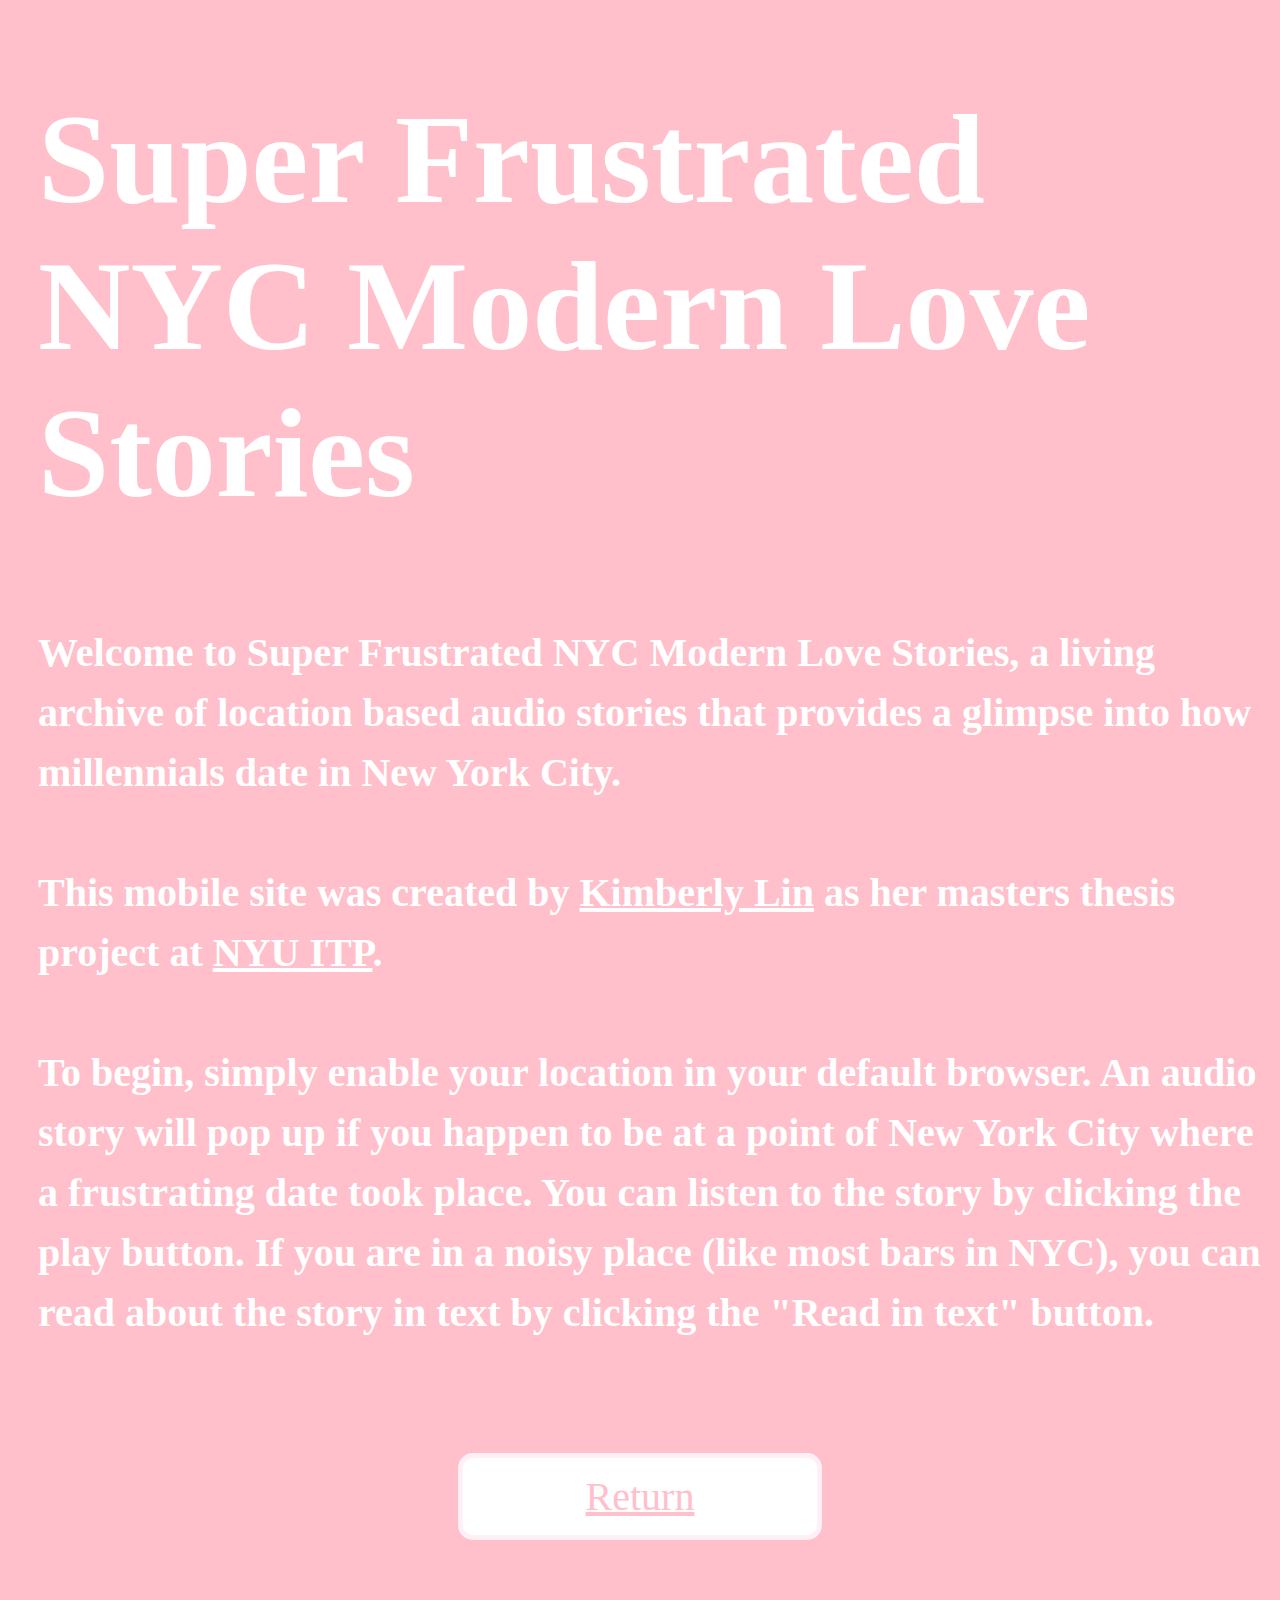
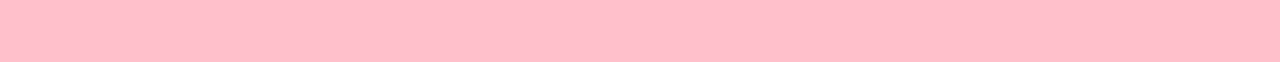
==== guidebook.html @ b8e69345 "added guidebook" ====
<!DOCTYPE html>
<html>
<head>
	<link rel="stylesheet" href="style.css">
</head>

<body>
  <h1>Super Frustrated NYC Modern Love Stories</h1>
  <h3>
    Welcome to Super Frustrated NYC Modern Love Stories, a living archive of location based audio stories that provides a glimpse into how millennials date in New York City.
  </h3>
  <h3>
    This mobile site was created by <a href="https://www.instagram.com/madbunnykim/" style="color: rgb(255,255,255)">Kimberly Lin</a> as her masters thesis project at <a href="https://www.instagram.com/itp_nyu/" style="color: rgb(255,255,255)">NYU ITP</a>.
  </h3>
  <h3>
    To begin, simply enable your location in your default browser. An audio story will pop up if you happen to be at a point of New York City where a frustrating date took place. You can listen to the story by clicking the play button. If you are in a noisy place (like most bars in NYC), you can read about the story in text by clicking the "Read in text" button.
  </h3>

<div class="button_container">
	<div class="cont_item"> <button><a href="index.html" style="color: rgb(255,192,203)">Return</a></button> </div>
</div>
<br>
<br>
<br>
</body>
</html>
---- style.css ----
body {
  background-color: pink;
}

.audiostory{
  width: 95%;
  padding-left: 30px;
  padding-right: 30px;
}

h1 {
  color: white;
  font-size: 8em;
  font-family: 'Verdana', Times, sans-serif;
  padding-left: 30px;
  padding-right: 30px;
}

h2 {
  color: LavenderBlush;
  font-size: 4em;
  font-family: 'Georgia', Times, serif;
  font-style: italic;
  padding-top: 10px;
  padding-bottom: 10px;
  padding-left: 30px;
}

h3 {
  color: white;
  font-size: 2.5em;
  font-family: 'Georgia', Times, serif;
  padding-top: 10px;
  padding-bottom: 10px;
  padding-left: 30px;
  line-height: 1.5em;
}

button {
  color: pink;
  background-color: white;
  font-size: 2.5em;
  font-family: 'Georgia', Times, serif;
  text-align:center;
  padding: 15px;
  width: 100%;
  border-radius: 15px;
  border: solid LavenderBlush 5px;
}

.button_container {
  width: 96%;
  padding-top: 20px;
  padding-bottom: 60px;
  padding-left: 2%;
  padding-right: 2%;
  margin-top: 80px;
  display: flex;
  justify-content: space-evenly;
}

p {
  color: IndianRed;
  font-size: 2em;
  font-family: 'Georgia', Times, serif;
  line-height: 1.5em;
  padding-bottom: 50px;
  padding-left: 50px;
  padding-right: 50px;
}

.text_container {
  width: 90%;
  margin-left: auto;
  margin-right: auto;
}
.cont_item {
  width: 30%;
}

#text_story {
  text-align: left;
}

/* form {
  width: 100%;
  display: inline;
  magin: 0px;
} */

/* FOR MOBILE */
@media only screen and (max-width: 945px) {
  .text_container {
    width: 100%;
  }
  .button_container {
    margin-top: 100px;
    margin-top: 50px;
  }
  p {
    font-size: 2.5em;
  }
  button {
    width: 40%;
  }
}
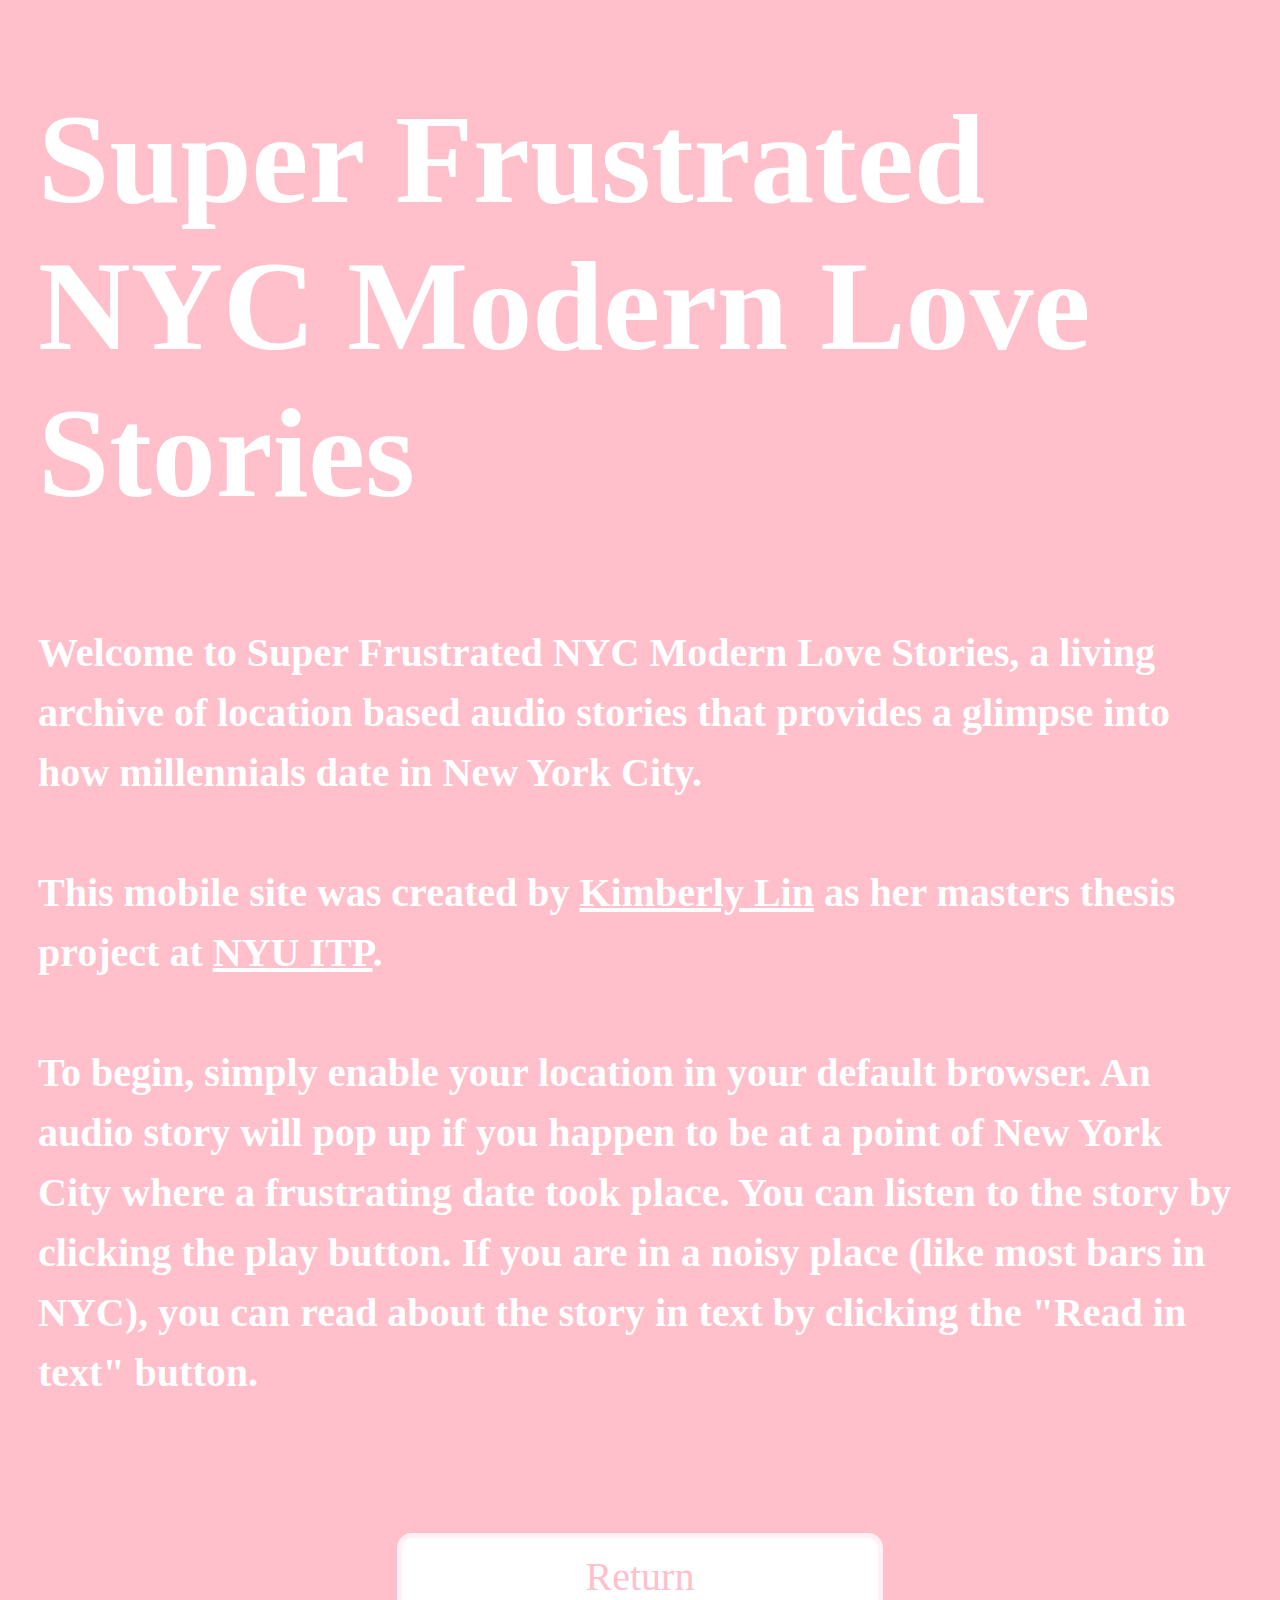
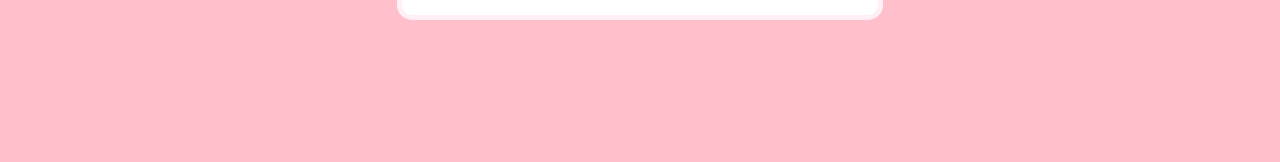
==== commit 11860c33: "fixed spacing and added submit button" ====
--- a/guidebook.html
+++ b/guidebook.html
@@ -17,7 +17,7 @@
   </h3>
 
 <div class="button_container">
-	<div class="cont_item"> <button><a href="index.html" style="color: rgb(255,192,203)">Return</a></button> </div>
+	<div class="cont_item"> <button><a class="link" href="index.html" style="color: rgb(255,192,203)">Return</a></button> </div>
 </div>
 <br>
 <br>
--- a/style.css
+++ b/style.css
@@ -18,12 +18,13 @@
 
 h2 {
   color: LavenderBlush;
-  font-size: 4em;
+  font-size: 3.5em;
   font-family: 'Georgia', Times, serif;
   font-style: italic;
   padding-top: 10px;
   padding-bottom: 10px;
   padding-left: 30px;
+  padding-right: 30px;
 }
 
 h3 {
@@ -33,6 +34,7 @@
   padding-top: 10px;
   padding-bottom: 10px;
   padding-left: 30px;
+  padding-right: 30px;
   line-height: 1.5em;
 }
 
@@ -43,7 +45,9 @@
   font-family: 'Georgia', Times, serif;
   text-align:center;
   padding: 15px;
-  width: 100%;
+  width: 80%;
+  margin: 20px auto;
+  display: block;
   border-radius: 15px;
   border: solid LavenderBlush 5px;
 }
@@ -56,12 +60,13 @@
   padding-right: 2%;
   margin-top: 80px;
   display: flex;
+  flex-wrap: wrap;
   justify-content: space-evenly;
 }
 
 p {
   color: IndianRed;
-  font-size: 2em;
+  font-size: 2.3em;
   font-family: 'Georgia', Times, serif;
   line-height: 1.5em;
   padding-bottom: 50px;
@@ -75,11 +80,15 @@
   margin-right: auto;
 }
 .cont_item {
-  width: 30%;
+  width: 50%;
 }
 
 #text_story {
   text-align: left;
+}
+
+.link {
+  text-decoration: none;
 }
 
 /* form {
